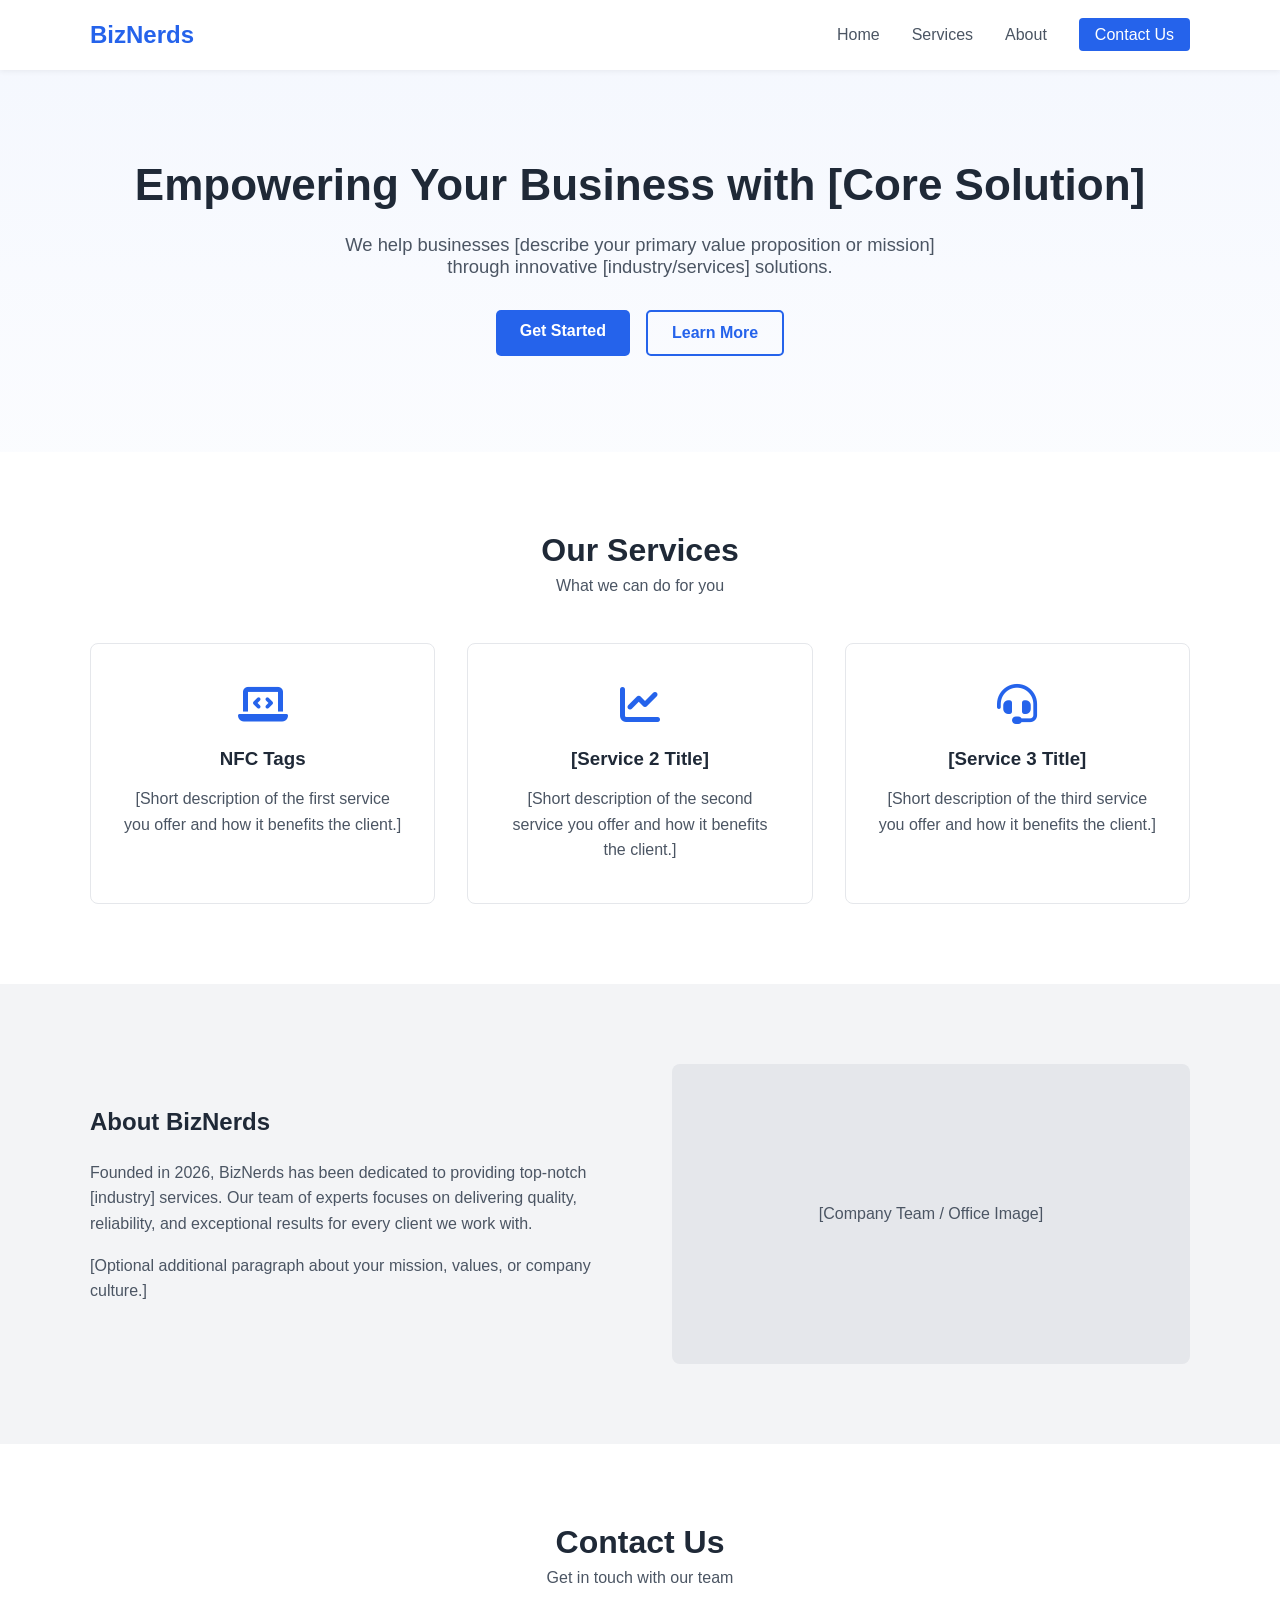
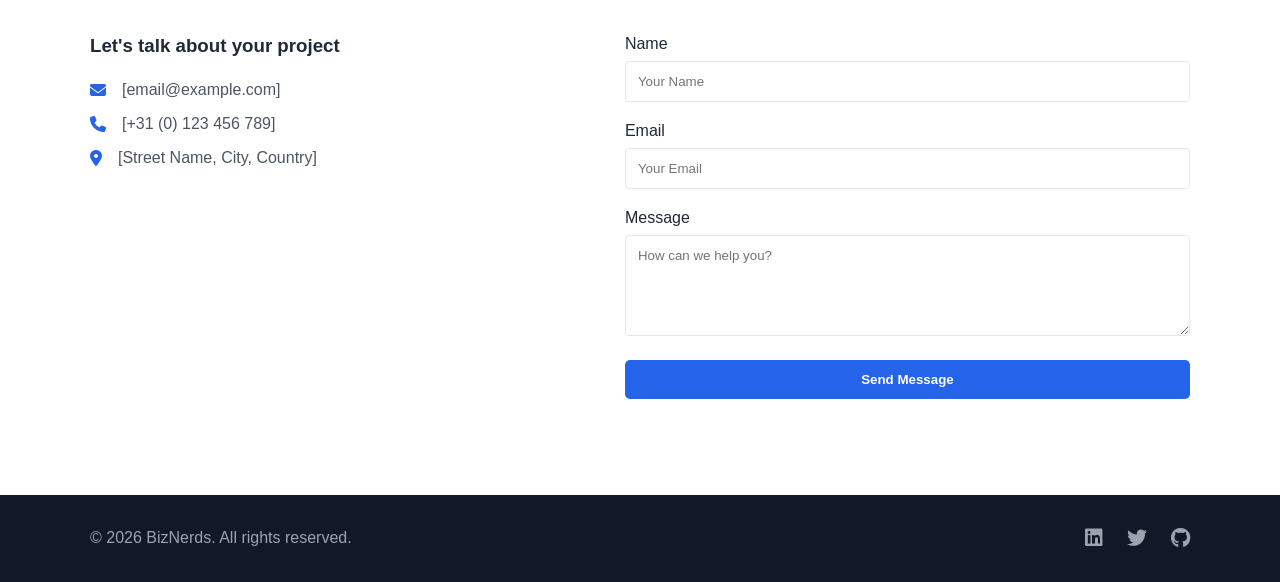
==== index.html @ fd5bc4a1 "Initial commit" ====
<!DOCTYPE html>
<html lang="en">

<head>
    <meta charset="UTF-8">
    <meta name="viewport" content="width=device-width, initial-scale=1.0">
    <title>BizNerds - [Tagline / Short Description]</title>
    <link rel="stylesheet" href="style.css">
    <!-- FontAwesome for icons -->
    <link rel="stylesheet" href="https://cdnjs.cloudflare.com/ajax/libs/font-awesome/6.4.0/css/all.min.css">
</head>

<body>

    <!-- Header & Navigation -->
    <header id="header">
        <div class="container navbar">
            <a href="#" class="logo">BizNerds</a>
            <nav>
                <ul class="nav-links" id="navLinks">
                    <li><a href="#hero">Home</a></li>
                    <li><a href="#services">Services</a></li>
                    <li><a href="#about">About</a></li>
                    <li><a href="#contact" class="btn-nav">Contact Us</a></li>
                </ul>
            </nav>
            <div class="menu-toggle" id="mobileMenu">
                <i class="fa-solid fa-bars"></i>
            </div>
        </div>
    </header>

    <!-- Hero Section -->
    <section id="hero" class="hero">
        <div class="container hero-content">
            <h1>Empowering Your Business with [Core Solution]</h1>
            <p>We help businesses [describe your primary value proposition or mission] through innovative
                [industry/services] solutions.</p>
            <div class="hero-btns">
                <a href="#contact" class="btn btn-primary">Get Started</a>
                <a href="#services" class="btn btn-secondary">Learn More</a>
            </div>
        </div>
    </section>

    <!-- Services Section -->
    <section id="services" class="section">
        <div class="container">
            <div class="section-title">
                <h2>Our Services</h2>
                <p>What we can do for you</p>
            </div>
            <div class="services-grid">
                <div class="service-card">
                    <i class="fa-solid fa-laptop-code"></i>
                    <h3>NFC Tags</h3>
                    <p>[Short description of the first service you offer and how it benefits the client.]</p>
                </div>
                <div class="service-card">
                    <i class="fa-solid fa-chart-line"></i>
                    <h3>[Service 2 Title]</h3>
                    <p>[Short description of the second service you offer and how it benefits the client.]</p>
                </div>
                <div class="service-card">
                    <i class="fa-solid fa-headset"></i>
                    <h3>[Service 3 Title]</h3>
                    <p>[Short description of the third service you offer and how it benefits the client.]</p>
                </div>
            </div>
        </div>
    </section>

    <!-- About Section -->
    <section id="about" class="section bg-light">
        <div class="container about-container">
            <div class="about-text">
                <h2>About BizNerds</h2>
                <p>Founded in 2026, BizNerds has been dedicated to providing top-notch [industry] services. Our
                    team of experts focuses on delivering quality, reliability, and exceptional results for every client
                    we work with.</p>
                <p>[Optional additional paragraph about your mission, values, or company culture.]</p>
            </div>
            <div class="about-image">
                <!-- Replace with your own image or placeholder graphic -->
                <div class="image-placeholder">[Company Team / Office Image]</div>
            </div>
        </div>
    </section>

    <!-- Contact Section -->
    <section id="contact" class="section">
        <div class="container">
            <div class="section-title">
                <h2>Contact Us</h2>
                <p>Get in touch with our team</p>
            </div>
            <div class="contact-wrapper">
                <div class="contact-info">
                    <h3>Let's talk about your project</h3>
                    <p><i class="fa-solid fa-envelope"></i> [email@example.com]</p>
                    <p><i class="fa-solid fa-phone"></i> [+31 (0) 123 456 789]</p>
                    <p><i class="fa-solid fa-location-dot"></i> [Street Name, City, Country]</p>
                </div>
                <form id="contactForm" class="contact-form">
                    <div class="form-group">
                        <label for="name">Name</label>
                        <input type="text" id="name" placeholder="Your Name" required>
                    </div>
                    <div class="form-group">
                        <label for="email">Email</label>
                        <input type="email" id="email" placeholder="Your Email" required>
                    </div>
                    <div class="form-group">
                        <label for="message">Message</label>
                        <textarea id="message" rows="5" placeholder="How can we help you?" required></textarea>
                    </div>
                    <button type="submit" class="btn btn-primary btn-block">Send Message</button>
                    <p id="formStatus" class="form-status"></p>
                </form>
            </div>
        </div>
    </section>

    <!-- Footer -->
    <footer>
        <div class="container footer-content">
            <p>&copy; 2026 BizNerds. All rights reserved.</p>
            <div class="social-links">
                <a href="#"><i class="fa-brands fa-linkedin"></i></a>
                <a href="#"><i class="fa-brands fa-twitter"></i></a>
                <a href="#"><i class="fa-brands fa-github"></i></a>
            </div>
        </div>
    </footer>

    <script src="script.js"></script>
</body>

</html>
---- style.css ----
/* CSS Reset & Variables */
* {
    margin: 0;
    padding: 0;
    box-sizing: border-box;
}

:root {
    --primary-color: #2563eb;
    --primary-dark: #1d4ed8;
    --text-color: #1f2937;
    --text-light: #4b5563;
    --bg-color: #ffffff;
    --bg-light: #f3f4f6;
    --border-color: #e5e7eb;
    --transition: all 0.3s ease;
}

html {
    scroll-behavior: smooth;
    font-family: 'Segoe UI', Tahoma, Geneva, Verdana, sans-serif;
    color: var(--text-color);
}

.container {
    width: 90%;
    max-width: 1100px;
    margin: 0 auto;
}

/* Buttons */
.btn {
    display: inline-block;
    padding: 0.75rem 1.5rem;
    border-radius: 5px;
    font-weight: 600;
    text-decoration: none;
    cursor: pointer;
    transition: var(--transition);
    border: none;
}

.btn-primary {
    background-color: var(--primary-color);
    color: #fff;
}

.btn-primary:hover {
    background-color: var(--primary-dark);
}

.btn-secondary {
    background-color: transparent;
    color: var(--primary-color);
    border: 2px solid var(--primary-color);
}

.btn-secondary:hover {
    background-color: var(--primary-color);
    color: #fff;
}

.btn-block {
    width: 100%;
}

/* Header & Navbar */
header {
    background-color: var(--bg-color);
    box-shadow: 0 2px 5px rgba(0,0,0,0.05);
    position: fixed;
    top: 0;
    left: 0;
    width: 100%;
    z-index: 1000;
}

.navbar {
    display: flex;
    justify-content: space-between;
    align-items: center;
    height: 70px;
}

.logo {
    font-size: 1.5rem;
    font-weight: bold;
    color: var(--primary-color);
    text-decoration: none;
}

.nav-links {
    display: flex;
    list-style: none;
    align-items: center;
    gap: 2rem;
}

.nav-links a {
    text-decoration: none;
    color: var(--text-light);
    font-weight: 500;
    transition: var(--transition);
}

.nav-links a:hover {
    color: var(--primary-color);
}

.btn-nav {
    background-color: var(--primary-color);
    color: white !important;
    padding: 0.5rem 1rem;
    border-radius: 4px;
}

.btn-nav:hover {
    background-color: var(--primary-dark) !important;
}

.menu-toggle {
    display: none;
    font-size: 1.5rem;
    cursor: pointer;
}

/* Hero Section */
.hero {
    padding: 10rem 0 6rem 0;
    background: linear-gradient(rgba(37, 99, 235, 0.05), rgba(37, 99, 235, 0.02));
    text-align: center;
}

.hero-content h1 {
    font-size: 2.75rem;
    margin-bottom: 1.5rem;
    color: var(--text-color);
}

.hero-content p {
    font-size: 1.15rem;
    color: var(--text-light);
    max-width: 650px;
    margin: 0 auto 2rem auto;
}

.hero-btns {
    display: flex;
    gap: 1rem;
    justify-content: center;
}

/* General Sections */
.section {
    padding: 5rem 0;
}

.section-title {
    text-align: center;
    margin-bottom: 3rem;
}

.section-title h2 {
    font-size: 2rem;
    margin-bottom: 0.5rem;
}

.section-title p {
    color: var(--text-light);
}

.bg-light {
    background-color: var(--bg-light);
}

/* Services Grid */
.services-grid {
    display: grid;
    grid-template-columns: repeat(auto-fit, minmax(300px, 1fr));
    gap: 2rem;
}

.service-card {
    background: var(--bg-color);
    padding: 2.5rem 2rem;
    border-radius: 8px;
    border: 1px solid var(--border-color);
    text-align: center;
    transition: var(--transition);
}

.service-card:hover {
    transform: translateY(-5px);
    box-shadow: 0 10px 20px rgba(0,0,0,0.05);
}

.service-card i {
    font-size: 2.5rem;
    color: var(--primary-color);
    margin-bottom: 1.5rem;
}

.service-card h3 {
    margin-bottom: 1rem;
}

.service-card p {
    color: var(--text-light);
    line-height: 1.6;
}

/* About Section */
.about-container {
    display: grid;
    grid-template-columns: 1fr 1fr;
    gap: 4rem;
    align-items: center;
}

.about-text h2 {
    margin-bottom: 1.5rem;
}

.about-text p {
    color: var(--text-light);
    line-height: 1.6;
    margin-bottom: 1rem;
}

.image-placeholder {
    width: 100%;
    height: 300px;
    background-color: var(--border-color);
    border-radius: 8px;
    display: flex;
    align-items: center;
    justify-content: center;
    color: var(--text-light);
    font-weight: 500;
}

/* Contact Section */
.contact-wrapper {
    display: grid;
    grid-template-columns: 1fr 1.2fr;
    gap: 4rem;
}

.contact-info h3 {
    margin-bottom: 1.5rem;
}

.contact-info p {
    margin-bottom: 1rem;
    color: var(--text-light);
    display: flex;
    align-items: center;
    gap: 1rem;
}

.contact-info i {
    color: var(--primary-color);
}

.contact-form .form-group {
    margin-bottom: 1.25rem;
}

.contact-form label {
    display: block;
    margin-bottom: 0.5rem;
    font-weight: 500;
}

.contact-form input,
.contact-form textarea {
    width: 100%;
    padding: 0.75rem;
    border: 1px solid var(--border-color);
    border-radius: 4px;
    font-family: inherit;
    outline: none;
    transition: var(--transition);
}

.contact-form input:focus,
.contact-form textarea:focus {
    border-color: var(--primary-color);
}

.form-status {
    margin-top: 1rem;
    font-weight: 500;
}

/* Footer */
footer {
    background-color: #111827;
    color: #9ca3af;
    padding: 2rem 0;
}

.footer-content {
    display: flex;
    justify-content: space-between;
    align-items: center;
}

.social-links {
    display: flex;
    gap: 1.5rem;
}

.social-links a {
    color: #9ca3af;
    font-size: 1.25rem;
    transition: var(--transition);
}

.social-links a:hover {
    color: #ffffff;
}

/* Responsive Styles */
@media (max-width: 768px) {
    .nav-links {
        display: none;
        flex-direction: column;
        position: absolute;
        top: 70px;
        left: 0;
        width: 100%;
        background-color: var(--bg-color);
        padding: 1.5rem 0;
        box-shadow: 0 5px 10px rgba(0,0,0,0.05);
        gap: 1rem;
    }

    .nav-links.active {
        display: flex;
    }

    .menu-toggle {
        display: block;
    }

    .hero-content h1 {
        font-size: 2rem;
    }

    .about-container,
    .contact-wrapper {
        grid-template-columns: 1fr;
        gap: 2rem;
    }

    .footer-content {
        flex-direction: column;
        gap: 1rem;
        text-align: center;
    }
}
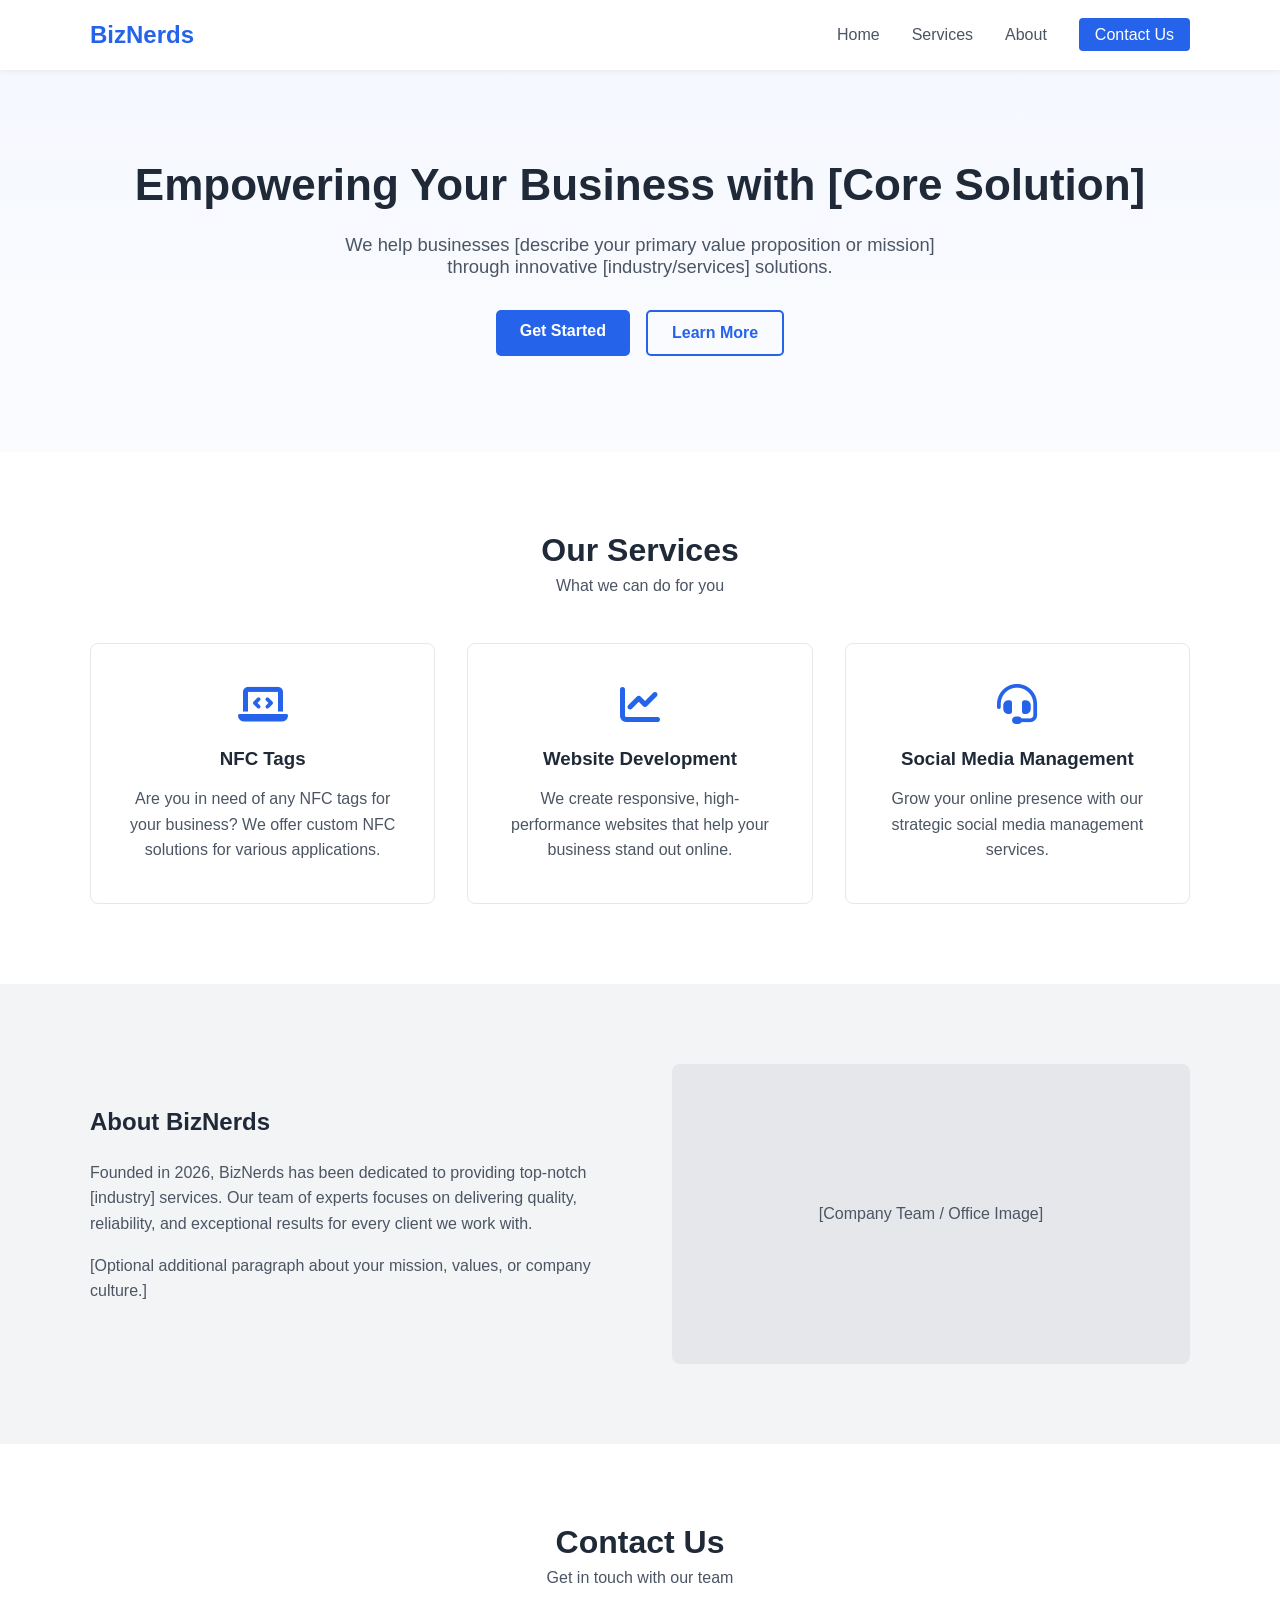
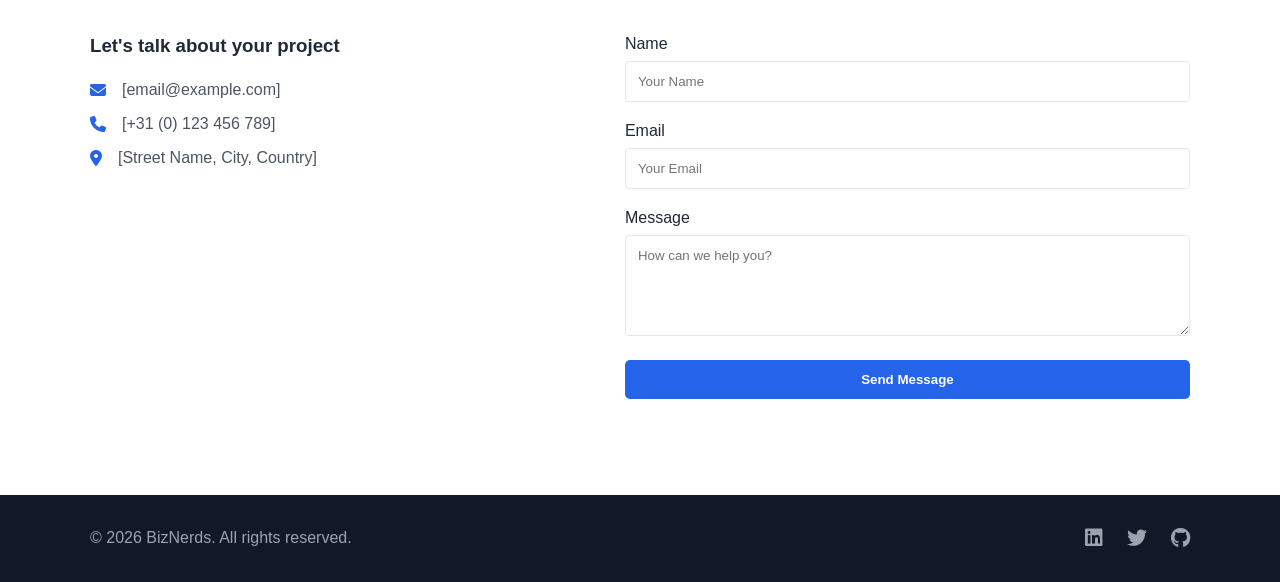
==== commit 2146d971: "Change Services section and add gitignore" ====
--- a/index.html
+++ b/index.html
@@ -54,17 +54,17 @@
                 <div class="service-card">
                     <i class="fa-solid fa-laptop-code"></i>
                     <h3>NFC Tags</h3>
-                    <p>[Short description of the first service you offer and how it benefits the client.]</p>
+                    <p>Are you in need of any NFC tags for your business? We offer custom NFC solutions for various applications.</p>
                 </div>
                 <div class="service-card">
                     <i class="fa-solid fa-chart-line"></i>
-                    <h3>[Service 2 Title]</h3>
-                    <p>[Short description of the second service you offer and how it benefits the client.]</p>
+                    <h3>Website Development</h3>
+                    <p>We create responsive, high-performance websites that help your business stand out online.</p>
                 </div>
                 <div class="service-card">
                     <i class="fa-solid fa-headset"></i>
-                    <h3>[Service 3 Title]</h3>
-                    <p>[Short description of the third service you offer and how it benefits the client.]</p>
+                    <h3>Social Media Management</h3>
+                    <p>Grow your online presence with our strategic social media management services.</p>
                 </div>
             </div>
         </div>
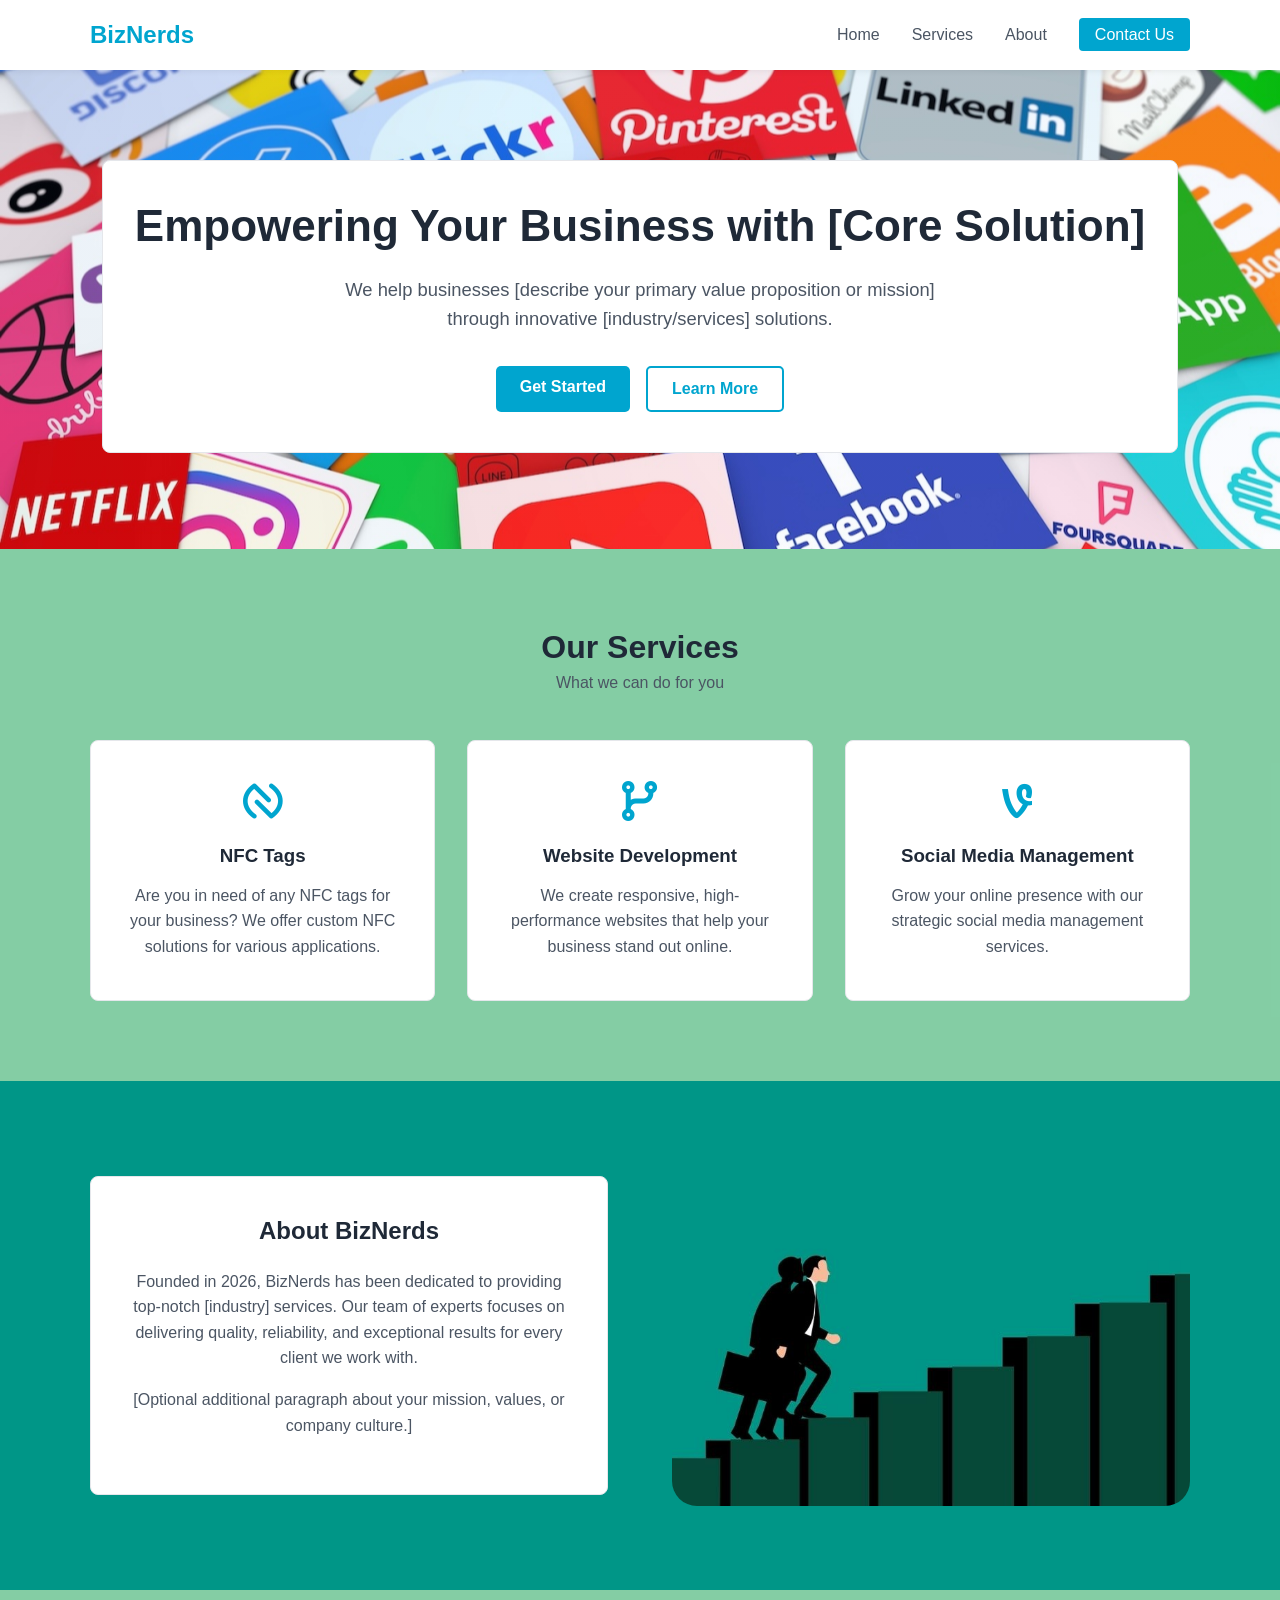
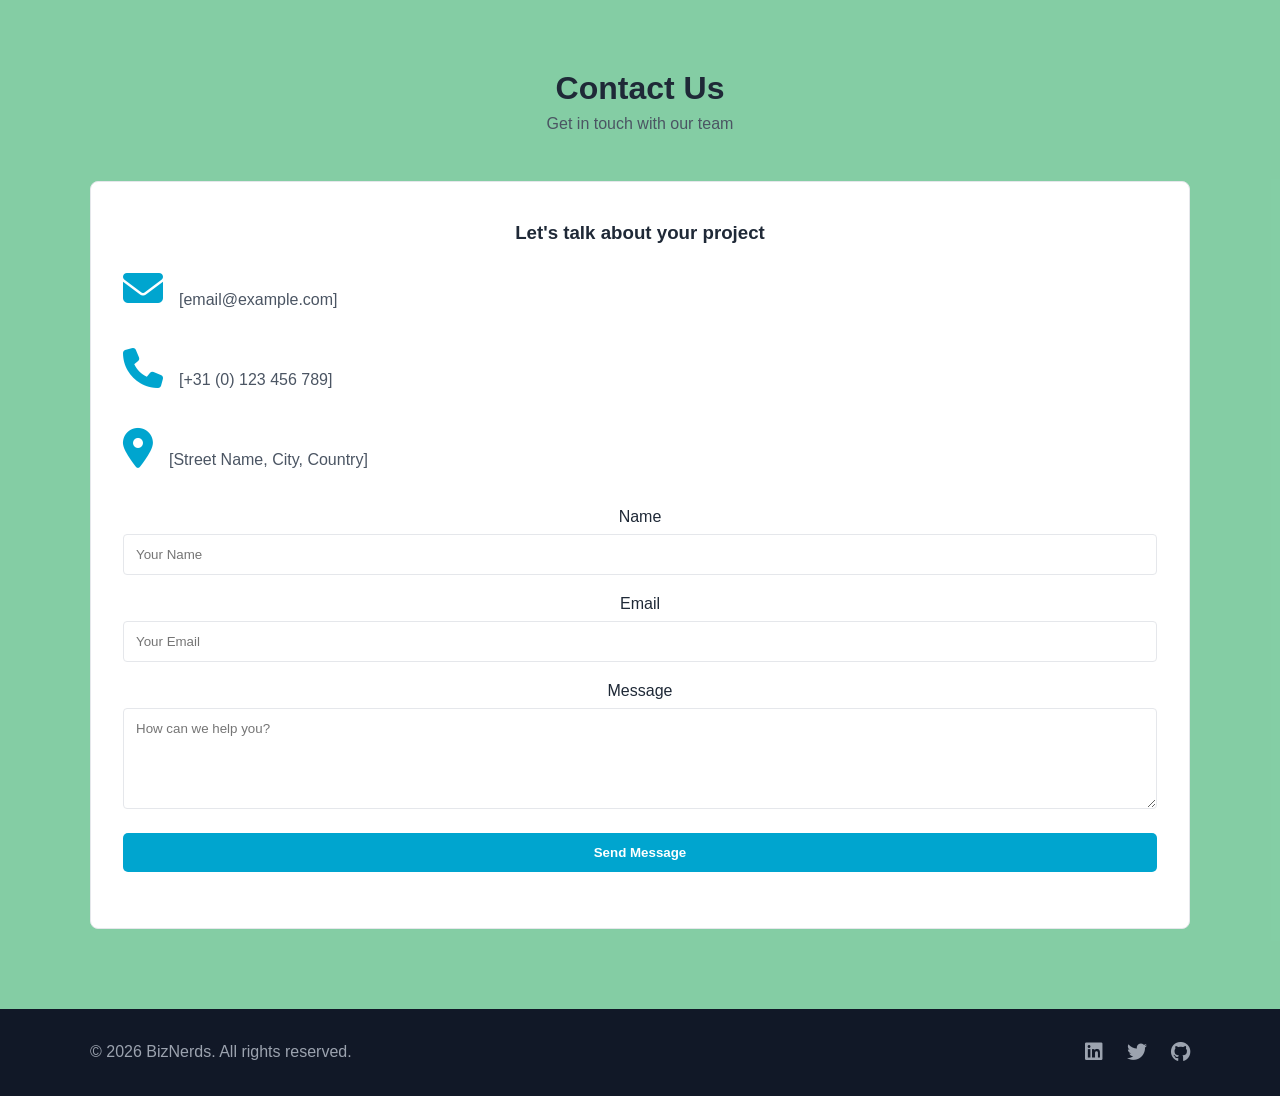
==== commit 871c5b8d: "Add images, cards and change colors" ====
--- a/index.html
+++ b/index.html
@@ -32,7 +32,7 @@
 
     <!-- Hero Section -->
     <section id="hero" class="hero">
-        <div class="container hero-content">
+        <div class="service-card hero-content">
             <h1>Empowering Your Business with [Core Solution]</h1>
             <p>We help businesses [describe your primary value proposition or mission] through innovative
                 [industry/services] solutions.</p>
@@ -51,18 +51,18 @@
                 <p>What we can do for you</p>
             </div>
             <div class="services-grid">
-                <div class="service-card">
-                    <i class="fa-solid fa-laptop-code"></i>
+                <a href="products.html" class="service-card service-card-link">
+                    <i class="fa-brands fa-nfc-symbol"></i>
                     <h3>NFC Tags</h3>
                     <p>Are you in need of any NFC tags for your business? We offer custom NFC solutions for various applications.</p>
-                </div>
+                </a>
                 <div class="service-card">
-                    <i class="fa-solid fa-chart-line"></i>
+                  <i class="fa-solid fa-code-branch"></i>
                     <h3>Website Development</h3>
                     <p>We create responsive, high-performance websites that help your business stand out online.</p>
                 </div>
                 <div class="service-card">
-                    <i class="fa-solid fa-headset"></i>
+                    <i class="fa-brands fa-vine"></i>
                     <h3>Social Media Management</h3>
                     <p>Grow your online presence with our strategic social media management services.</p>
                 </div>
@@ -73,7 +73,7 @@
     <!-- About Section -->
     <section id="about" class="section bg-light">
         <div class="container about-container">
-            <div class="about-text">
+            <div class="service-card about-text">
                 <h2>About BizNerds</h2>
                 <p>Founded in 2026, BizNerds has been dedicated to providing top-notch [industry] services. Our
                     team of experts focuses on delivering quality, reliability, and exceptional results for every client
@@ -81,8 +81,7 @@
                 <p>[Optional additional paragraph about your mission, values, or company culture.]</p>
             </div>
             <div class="about-image">
-                <!-- Replace with your own image or placeholder graphic -->
-                <div class="image-placeholder">[Company Team / Office Image]</div>
+                <img src="img/Growth.jpg" alt="BizNerds Team" class="team-image">
             </div>
         </div>
     </section>
@@ -94,7 +93,7 @@
                 <h2>Contact Us</h2>
                 <p>Get in touch with our team</p>
             </div>
-            <div class="contact-wrapper">
+            <div class="service-card contact-container">
                 <div class="contact-info">
                     <h3>Let's talk about your project</h3>
                     <p><i class="fa-solid fa-envelope"></i> [email@example.com]</p>
--- a/style.css
+++ b/style.css
@@ -6,8 +6,8 @@
 }
 
 :root {
-    --primary-color: #2563eb;
-    --primary-dark: #1d4ed8;
+    --primary-color: #00a5cf;
+    --primary-dark: #004e64;
     --text-color: #1f2937;
     --text-light: #4b5563;
     --bg-color: #ffffff;
@@ -67,7 +67,7 @@
 /* Header & Navbar */
 header {
     background-color: var(--bg-color);
-    box-shadow: 0 2px 5px rgba(0,0,0,0.05);
+    box-shadow: 0 2px 5px rgba(0, 0, 0, 0.05);
     position: fixed;
     top: 0;
     left: 0;
@@ -126,9 +126,20 @@
 
 /* Hero Section */
 .hero {
+    background-color: #009687;
     padding: 10rem 0 6rem 0;
-    background: linear-gradient(rgba(37, 99, 235, 0.05), rgba(37, 99, 235, 0.02));
+    background-image: linear-gradient(rgba(37, 99, 235, 0.05), rgba(37, 99, 235, 0.02)), url("img/hero-bg.jpg");
+    background-position: center;
+    background-size: cover;
+    background-repeat: no-repeat;
     text-align: center;
+}
+
+.hero-content {
+    width: fit-content;
+    max-width: calc(100% - 2rem);
+    margin: 0 auto;
+    background-color: #009687;
 }
 
 .hero-content h1 {
@@ -153,6 +164,7 @@
 /* General Sections */
 .section {
     padding: 5rem 0;
+    background-color: #80cca2f7;
 }
 
 .section-title {
@@ -170,7 +182,7 @@
 }
 
 .bg-light {
-    background-color: var(--bg-light);
+    background-color: #009687;
 }
 
 /* Services Grid */
@@ -189,9 +201,20 @@
     transition: var(--transition);
 }
 
+.service-card-link {
+    display: block;
+    color: inherit;
+    text-decoration: none;
+}
+
 .service-card:hover {
     transform: translateY(-5px);
-    box-shadow: 0 10px 20px rgba(0,0,0,0.05);
+    box-shadow: 0 10px 20px rgba(0, 0, 0, 0.05);
+}
+
+.service-card-link:focus-visible {
+    outline: 3px solid var(--primary-color);
+    outline-offset: 3px;
 }
 
 .service-card i {
@@ -227,6 +250,12 @@
     margin-bottom: 1rem;
 }
 
+.about-image img {
+    border-radius: 25px;
+    width: 100%;
+    height: 100%;
+}
+
 .image-placeholder {
     width: 100%;
     height: 300px;
@@ -239,8 +268,58 @@
     font-weight: 500;
 }
 
+/* Product Listing */
+.products-section {
+    padding-top: 3rem;
+}
+
+.products-grid {
+    display: grid;
+    grid-template-columns: repeat(auto-fit, minmax(240px, 1fr));
+    gap: 2rem;
+}
+
+.product-card {
+    overflow: hidden;
+    background: var(--bg-color);
+    border: 1px solid var(--border-color);
+    border-radius: 8px;
+}
+
+.product-image-placeholder {
+    min-height: 220px;
+    padding: 1rem;
+    background: var(--bg-light);
+    color: var(--text-light);
+    display: flex;
+    align-items: center;
+    justify-content: center;
+    text-align: center;
+}
+
+.product-details {
+    padding: 1.5rem;
+}
+
+.product-details h3 {
+    margin-bottom: 0.75rem;
+}
+
+.product-details p {
+    min-height: 3.2em;
+    margin-bottom: 1rem;
+    color: var(--text-light);
+    line-height: 1.6;
+}
+
+.product-price {
+    margin-bottom: 1.25rem;
+    color: var(--text-color);
+    font-weight: 600;
+}
+
 /* Contact Section */
-.contact-wrapper {
+.service-card contact-container {
     display: grid;
     grid-template-columns: 1fr 1.2fr;
     gap: 4rem;
@@ -330,9 +409,9 @@
         top: 70px;
         left: 0;
         width: 100%;
-        background-color: var(--bg-color);
+        background-color: #009687;
         padding: 1.5rem 0;
-        box-shadow: 0 5px 10px rgba(0,0,0,0.05);
+        box-shadow: 0 5px 10px rgba(0, 0, 0, 0.05);
         gap: 1rem;
     }
 
@@ -344,12 +423,12 @@
         display: block;
     }
 
-    .hero-content h1 {
+    .service-card hero-content h1 {
         font-size: 2rem;
     }
 
     .about-container,
-    .contact-wrapper {
+    .contact-container {
         grid-template-columns: 1fr;
         gap: 2rem;
     }
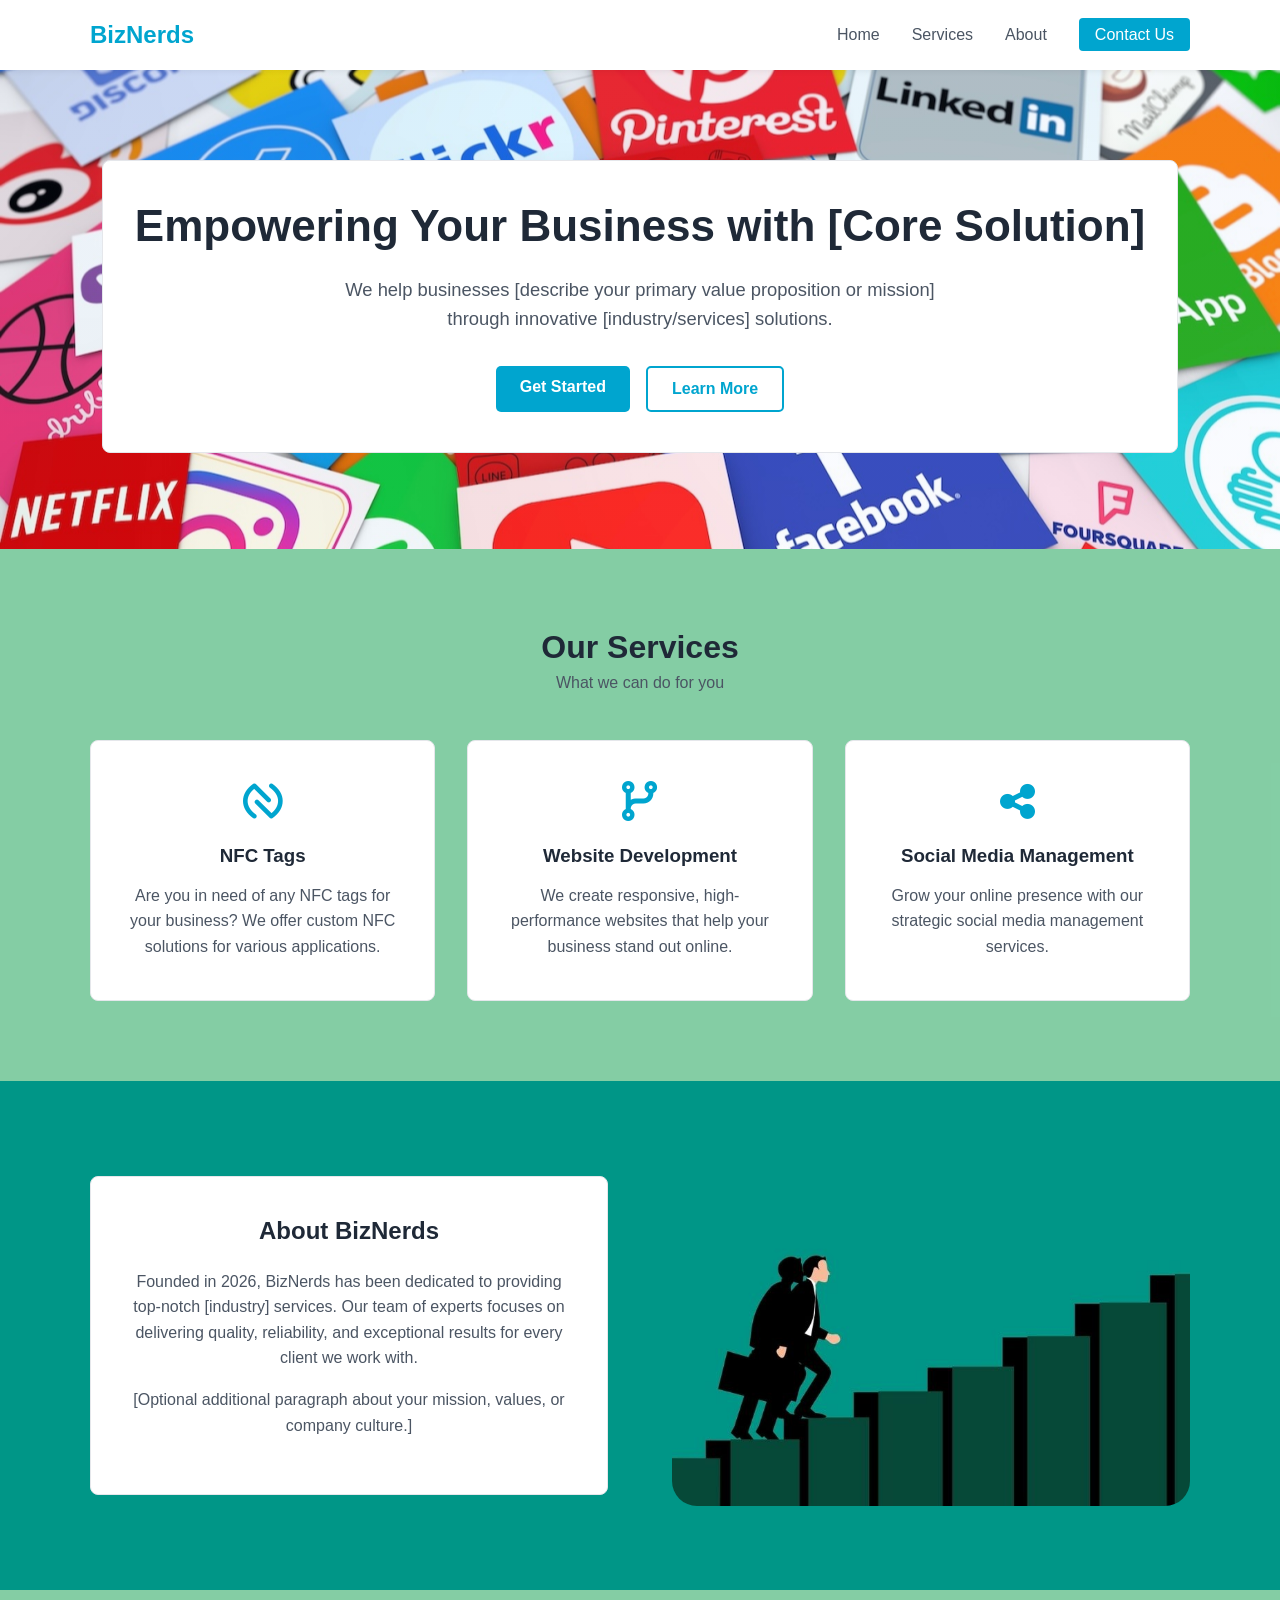
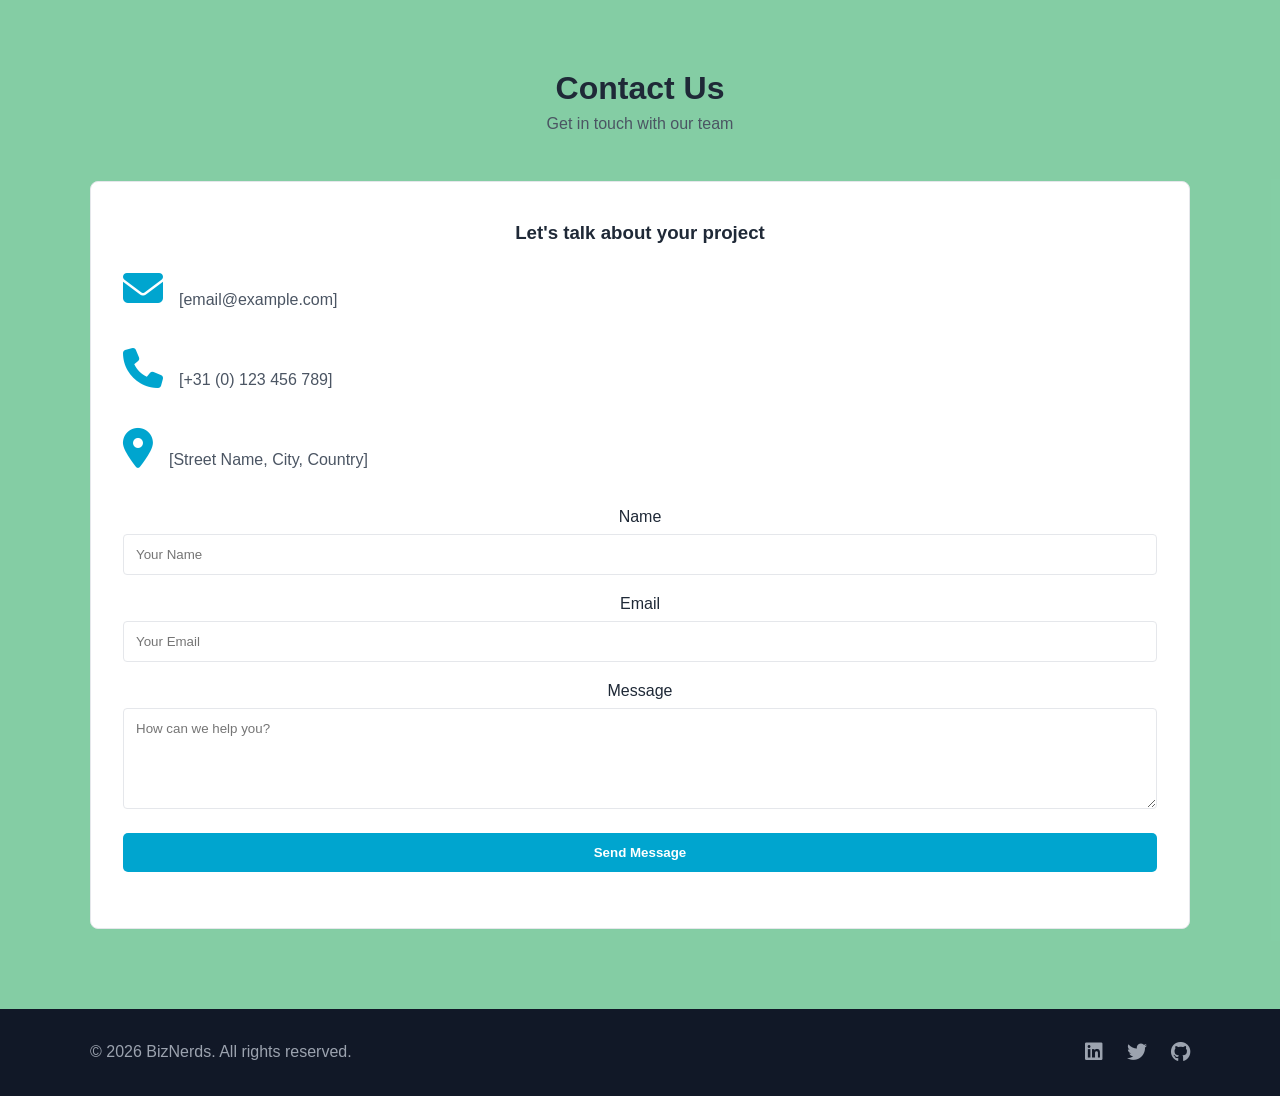
==== commit fec45f0a: "Change social media logo" ====
--- a/index.html
+++ b/index.html
@@ -62,7 +62,7 @@
                     <p>We create responsive, high-performance websites that help your business stand out online.</p>
                 </div>
                 <div class="service-card">
-                    <i class="fa-brands fa-vine"></i>
+                    <i class="fa-solid fa-share-nodes"></i>
                     <h3>Social Media Management</h3>
                     <p>Grow your online presence with our strategic social media management services.</p>
                 </div>
--- a/style.css
+++ b/style.css
@@ -6,13 +6,32 @@
 }
 
 :root {
+    /* Brand */
     --primary-color: #00a5cf;
     --primary-dark: #004e64;
+
+    /* Text */
     --text-color: #1f2937;
     --text-light: #4b5563;
+
+    /* Surfaces and borders */
     --bg-color: #ffffff;
     --bg-light: #f3f4f6;
     --border-color: #e5e7eb;
+
+    /* Section and footer colors */
+    --accent-bg-color: #009687;
+    --section-bg-color: #80cca2f7;
+    --footer-bg-color: #111827;
+    --footer-text-color: #9ca3af;
+    --white-color: var(--bg-color);
+
+    /* Overlays and shadows */
+    --hero-overlay-start: rgba(37, 99, 235, 0.05);
+    --hero-overlay-end: rgba(37, 99, 235, 0.02);
+    --shadow-color: rgba(0, 0, 0, 0.05);
+
+    /* Shared effects */
     --transition: all 0.3s ease;
 }
 
@@ -42,7 +61,7 @@
 
 .btn-primary {
     background-color: var(--primary-color);
-    color: #fff;
+    color: var(--white-color);
 }
 
 .btn-primary:hover {
@@ -57,7 +76,7 @@
 
 .btn-secondary:hover {
     background-color: var(--primary-color);
-    color: #fff;
+    color: var(--white-color);
 }
 
 .btn-block {
@@ -67,7 +86,7 @@
 /* Header & Navbar */
 header {
     background-color: var(--bg-color);
-    box-shadow: 0 2px 5px rgba(0, 0, 0, 0.05);
+    box-shadow: 0 2px 5px var(--shadow-color);
     position: fixed;
     top: 0;
     left: 0;
@@ -109,7 +128,7 @@
 
 .btn-nav {
     background-color: var(--primary-color);
-    color: white !important;
+    color: var(--white-color) !important;
     padding: 0.5rem 1rem;
     border-radius: 4px;
 }
@@ -126,9 +145,9 @@
 
 /* Hero Section */
 .hero {
-    background-color: #009687;
+    background-color: var(--accent-bg-color);
     padding: 10rem 0 6rem 0;
-    background-image: linear-gradient(rgba(37, 99, 235, 0.05), rgba(37, 99, 235, 0.02)), url("img/hero-bg.jpg");
+    background-image: linear-gradient(var(--hero-overlay-start), var(--hero-overlay-end)), url("img/hero-bg.jpg");
     background-position: center;
     background-size: cover;
     background-repeat: no-repeat;
@@ -139,7 +158,7 @@
     width: fit-content;
     max-width: calc(100% - 2rem);
     margin: 0 auto;
-    background-color: #009687;
+    background-color: var(--accent-bg-color);
 }
 
 .hero-content h1 {
@@ -164,7 +183,7 @@
 /* General Sections */
 .section {
     padding: 5rem 0;
-    background-color: #80cca2f7;
+    background-color: var(--section-bg-color);
 }
 
 .section-title {
@@ -182,7 +201,7 @@
 }
 
 .bg-light {
-    background-color: #009687;
+    background-color: var(--accent-bg-color);
 }
 
 /* Services Grid */
@@ -209,7 +228,7 @@
 
 .service-card:hover {
     transform: translateY(-5px);
-    box-shadow: 0 10px 20px rgba(0, 0, 0, 0.05);
+    box-shadow: 0 10px 20px var(--shadow-color);
 }
 
 .service-card-link:focus-visible {
@@ -374,8 +393,8 @@
 
 /* Footer */
 footer {
-    background-color: #111827;
-    color: #9ca3af;
+    background-color: var(--footer-bg-color);
+    color: var(--footer-text-color);
     padding: 2rem 0;
 }
 
@@ -391,13 +410,13 @@
 }
 
 .social-links a {
-    color: #9ca3af;
+    color: var(--footer-text-color);
     font-size: 1.25rem;
     transition: var(--transition);
 }
 
 .social-links a:hover {
-    color: #ffffff;
+    color: var(--white-color);
 }
 
 /* Responsive Styles */
@@ -409,9 +428,9 @@
         top: 70px;
         left: 0;
         width: 100%;
-        background-color: #009687;
+        background-color: var(--accent-bg-color);
         padding: 1.5rem 0;
-        box-shadow: 0 5px 10px rgba(0, 0, 0, 0.05);
+        box-shadow: 0 5px 10px var(--shadow-color);
         gap: 1rem;
     }
 
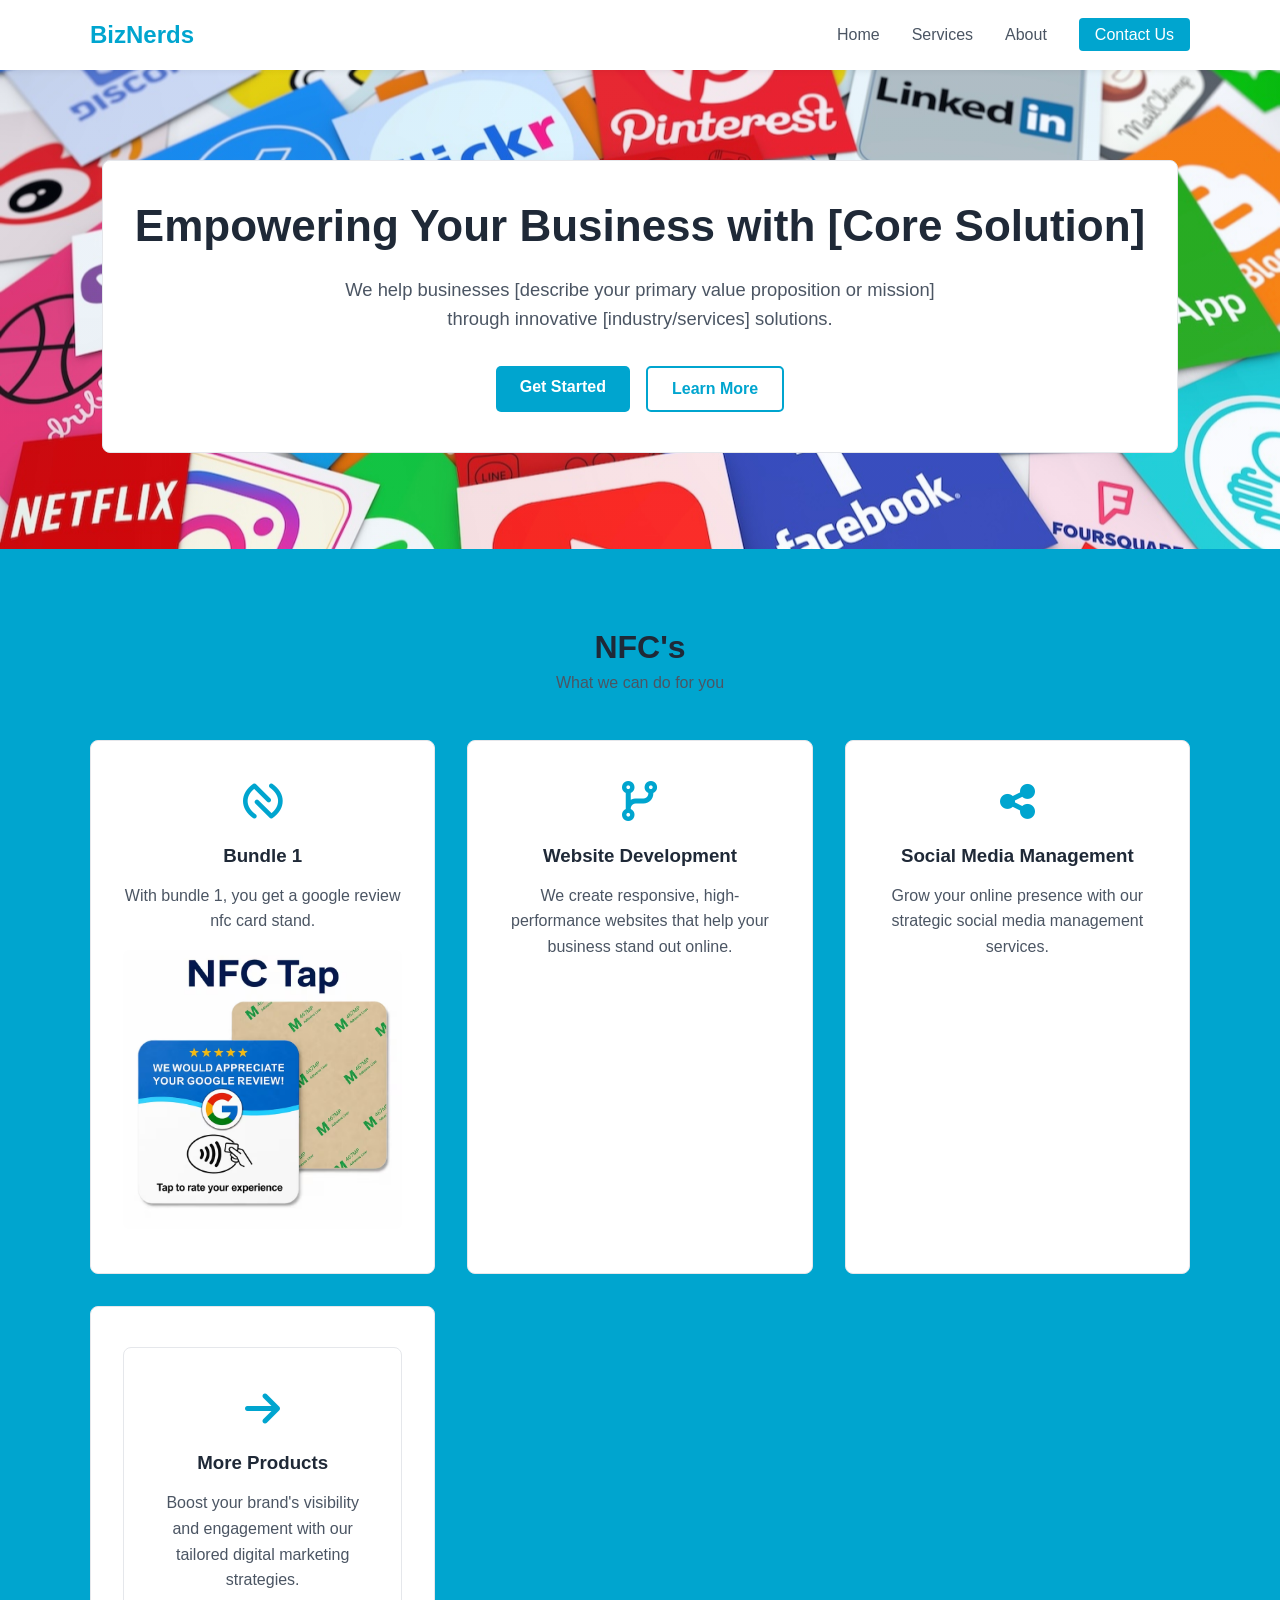
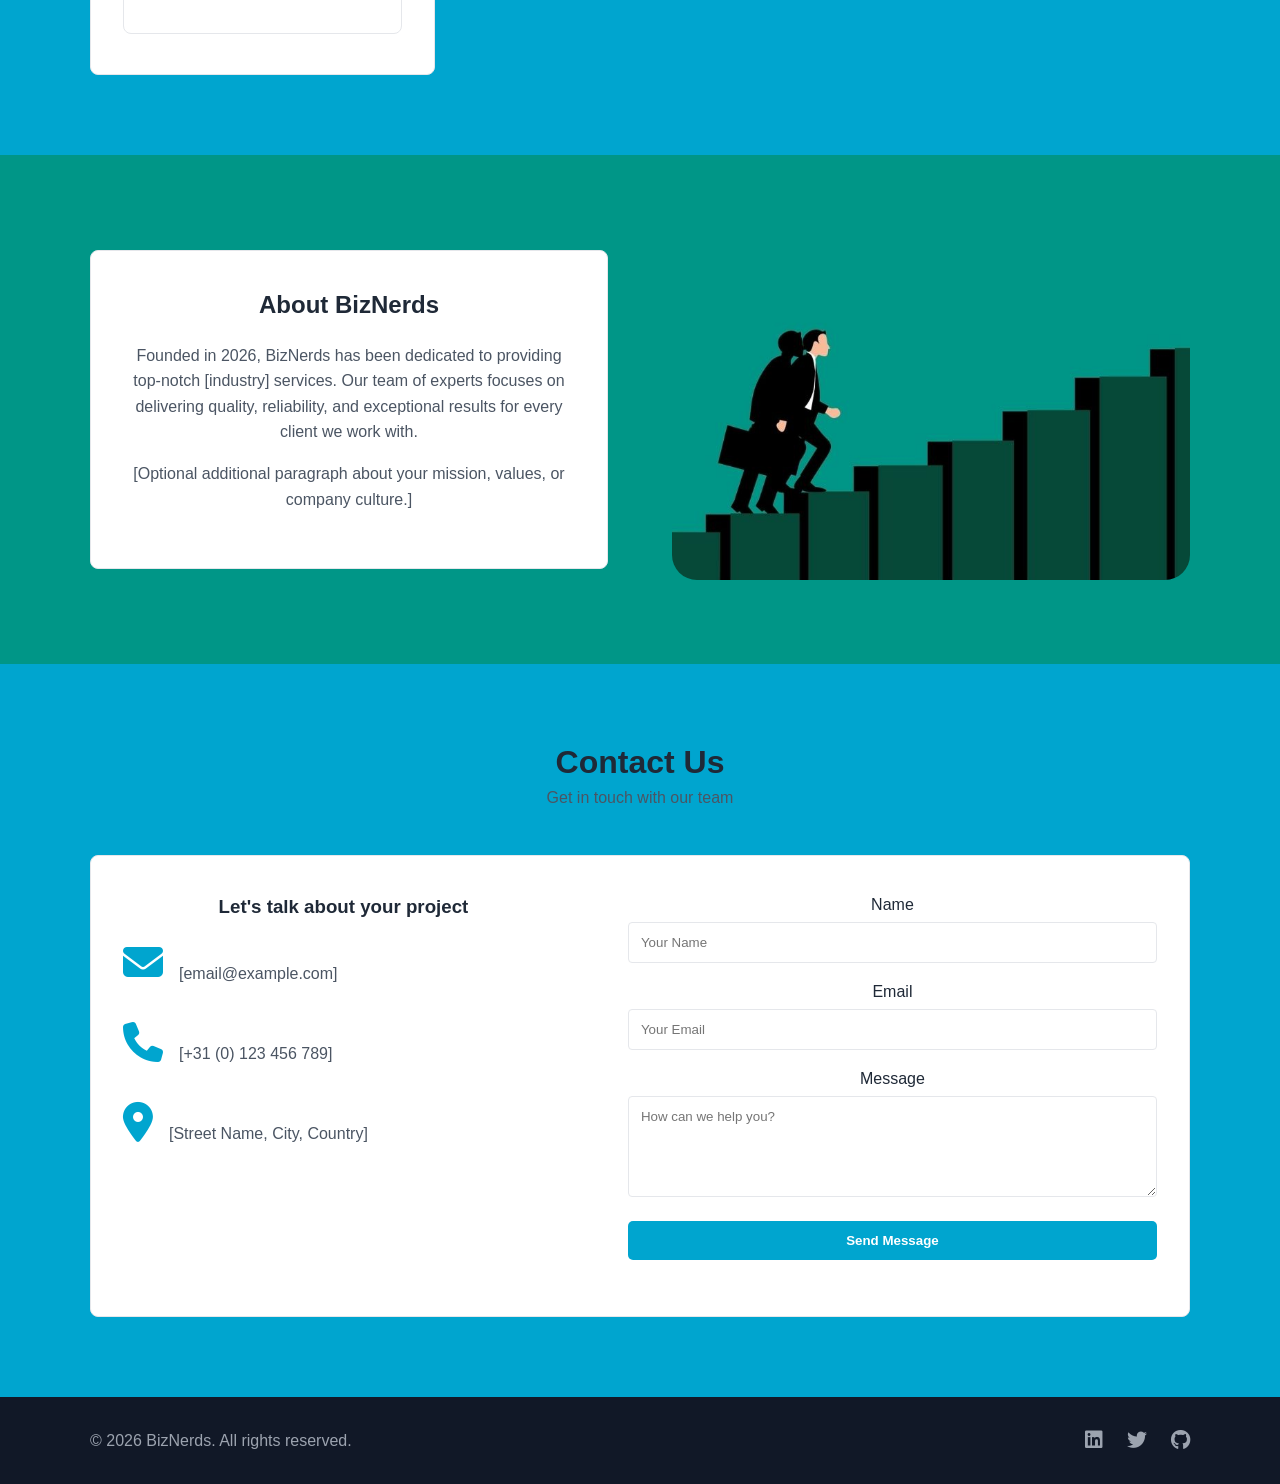
==== commit 4bae231e: "Add bundle 1 with img and a more products card" ====
--- a/index.html
+++ b/index.html
@@ -47,17 +47,18 @@
     <section id="services" class="section">
         <div class="container">
             <div class="section-title">
-                <h2>Our Services</h2>
+                <h2>NFC's</h2>
                 <p>What we can do for you</p>
             </div>
             <div class="services-grid">
-                <a href="products.html" class="service-card service-card-link">
+                <div class="service-card">
                     <i class="fa-brands fa-nfc-symbol"></i>
-                    <h3>NFC Tags</h3>
-                    <p>Are you in need of any NFC tags for your business? We offer custom NFC solutions for various applications.</p>
-                </a>
+                    <h3>Bundle 1</h3>
+                    <p>With bundle 1, you get a google review nfc card stand.</p>
+                    <img src="img/nfc-bundle1.jpg" alt="NFC Tags" class="service-image">
+                </div>
                 <div class="service-card">
-                  <i class="fa-solid fa-code-branch"></i>
+                    <i class="fa-solid fa-code-branch"></i>
                     <h3>Website Development</h3>
                     <p>We create responsive, high-performance websites that help your business stand out online.</p>
                 </div>
@@ -66,8 +67,16 @@
                     <h3>Social Media Management</h3>
                     <p>Grow your online presence with our strategic social media management services.</p>
                 </div>
+                <a href="products.html" class="service-card service-card-link">
+                    <div class="service-card">
+                        <i class="fa-solid fa-arrow-right"></i>
+                        <h3>More Products</h3>
+                        <p>Boost your brand's visibility and engagement with our tailored digital marketing strategies.
+                        </p>
+                    </div>
+                </a>
+
             </div>
-        </div>
     </section>
 
     <!-- About Section -->
--- a/style.css
+++ b/style.css
@@ -21,7 +21,7 @@
 
     /* Section and footer colors */
     --accent-bg-color: #009687;
-    --section-bg-color: #80cca2f7;
+    --section-bg-color: #00a5cf;
     --footer-bg-color: #111827;
     --footer-text-color: #9ca3af;
     --white-color: var(--bg-color);
@@ -158,7 +158,6 @@
     width: fit-content;
     max-width: calc(100% - 2rem);
     margin: 0 auto;
-    background-color: var(--accent-bg-color);
 }
 
 .hero-content h1 {
@@ -251,6 +250,13 @@
     line-height: 1.6;
 }
 
+.service-image {
+    width: 100%;
+    height: auto;
+    border-radius: 8px;
+    margin-top: 1rem;
+}
+
 /* About Section */
 .about-container {
     display: grid;
@@ -275,18 +281,6 @@
     height: 100%;
 }
 
-.image-placeholder {
-    width: 100%;
-    height: 300px;
-    background-color: var(--border-color);
-    border-radius: 8px;
-    display: flex;
-    align-items: center;
-    justify-content: center;
-    color: var(--text-light);
-    font-weight: 500;
-}
-
 /* Product Listing */
 .products-section {
     padding-top: 3rem;
@@ -338,7 +332,7 @@
 }
 
 /* Contact Section */
-.service-card contact-container {
+.contact-container {
     display: grid;
     grid-template-columns: 1fr 1.2fr;
     gap: 4rem;
@@ -442,7 +436,7 @@
         display: block;
     }
 
-    .service-card hero-content h1 {
+    .hero-content h1 {
         font-size: 2rem;
     }
 
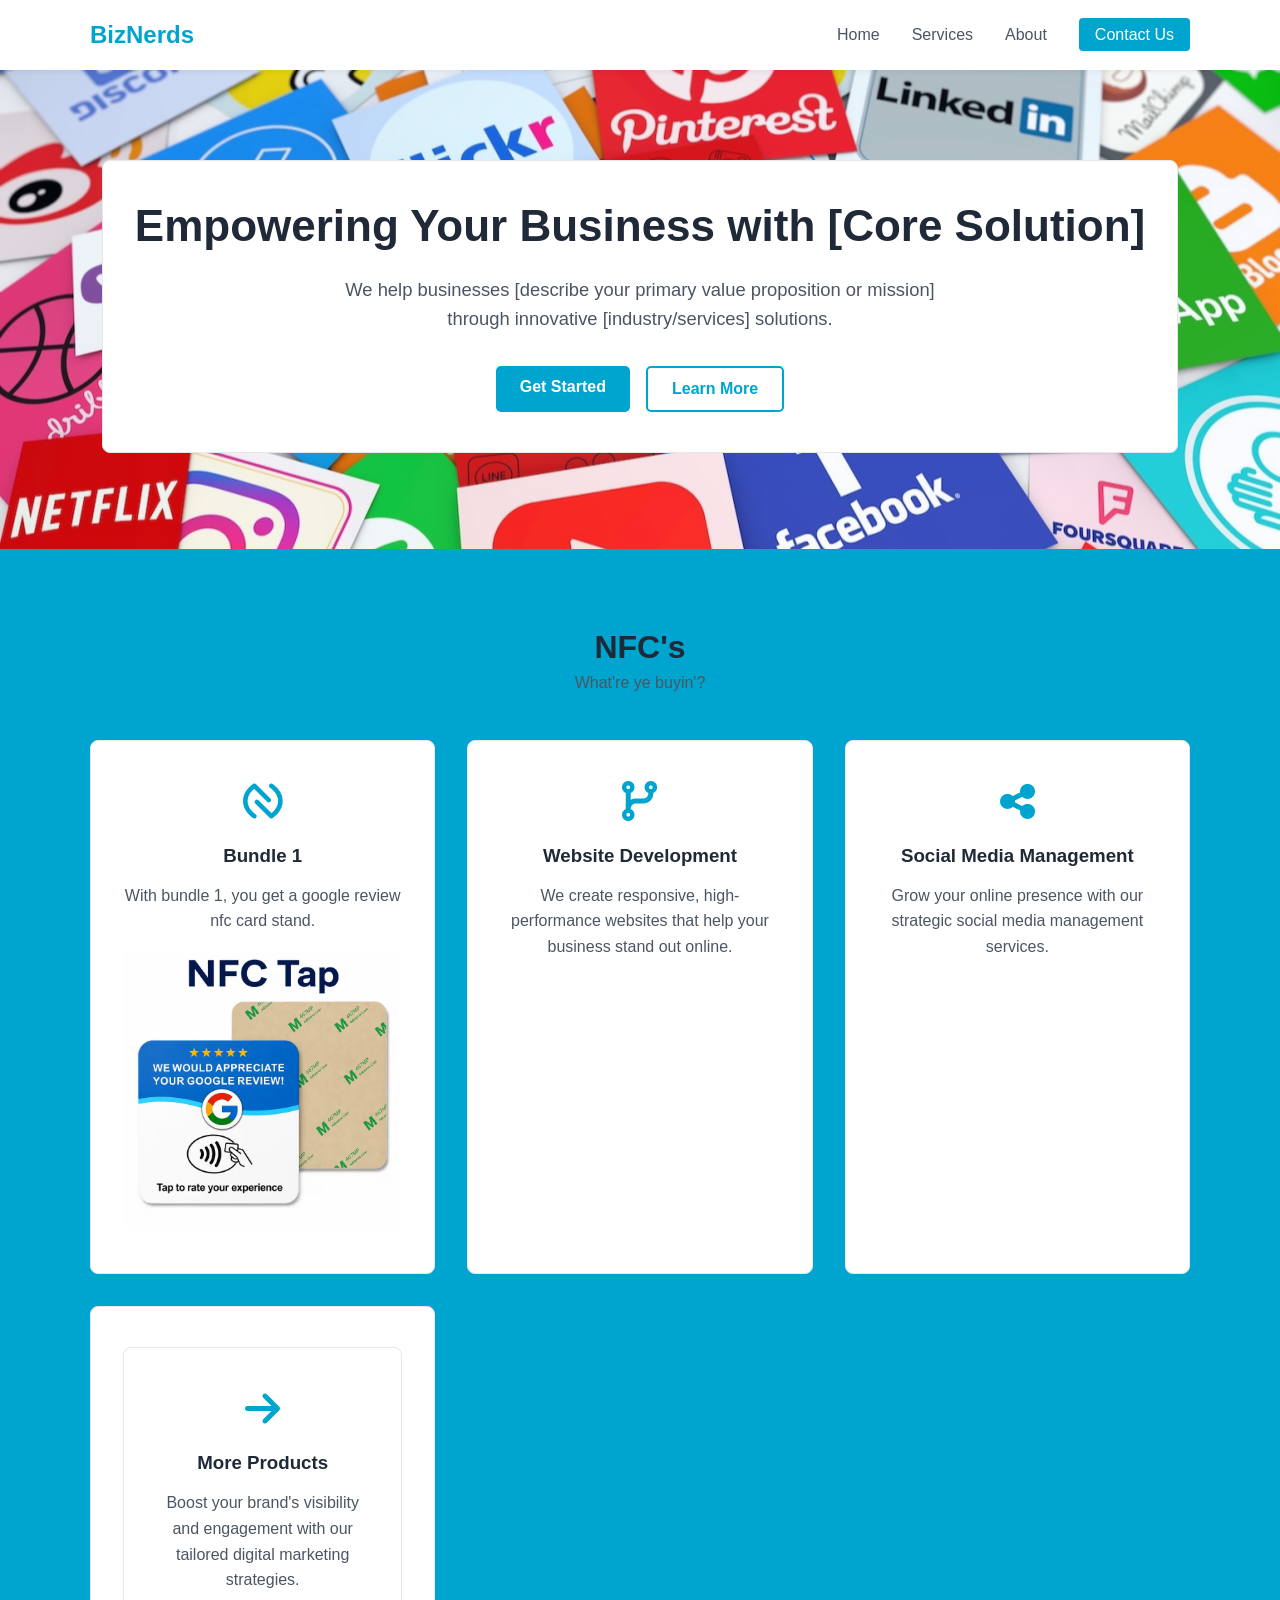
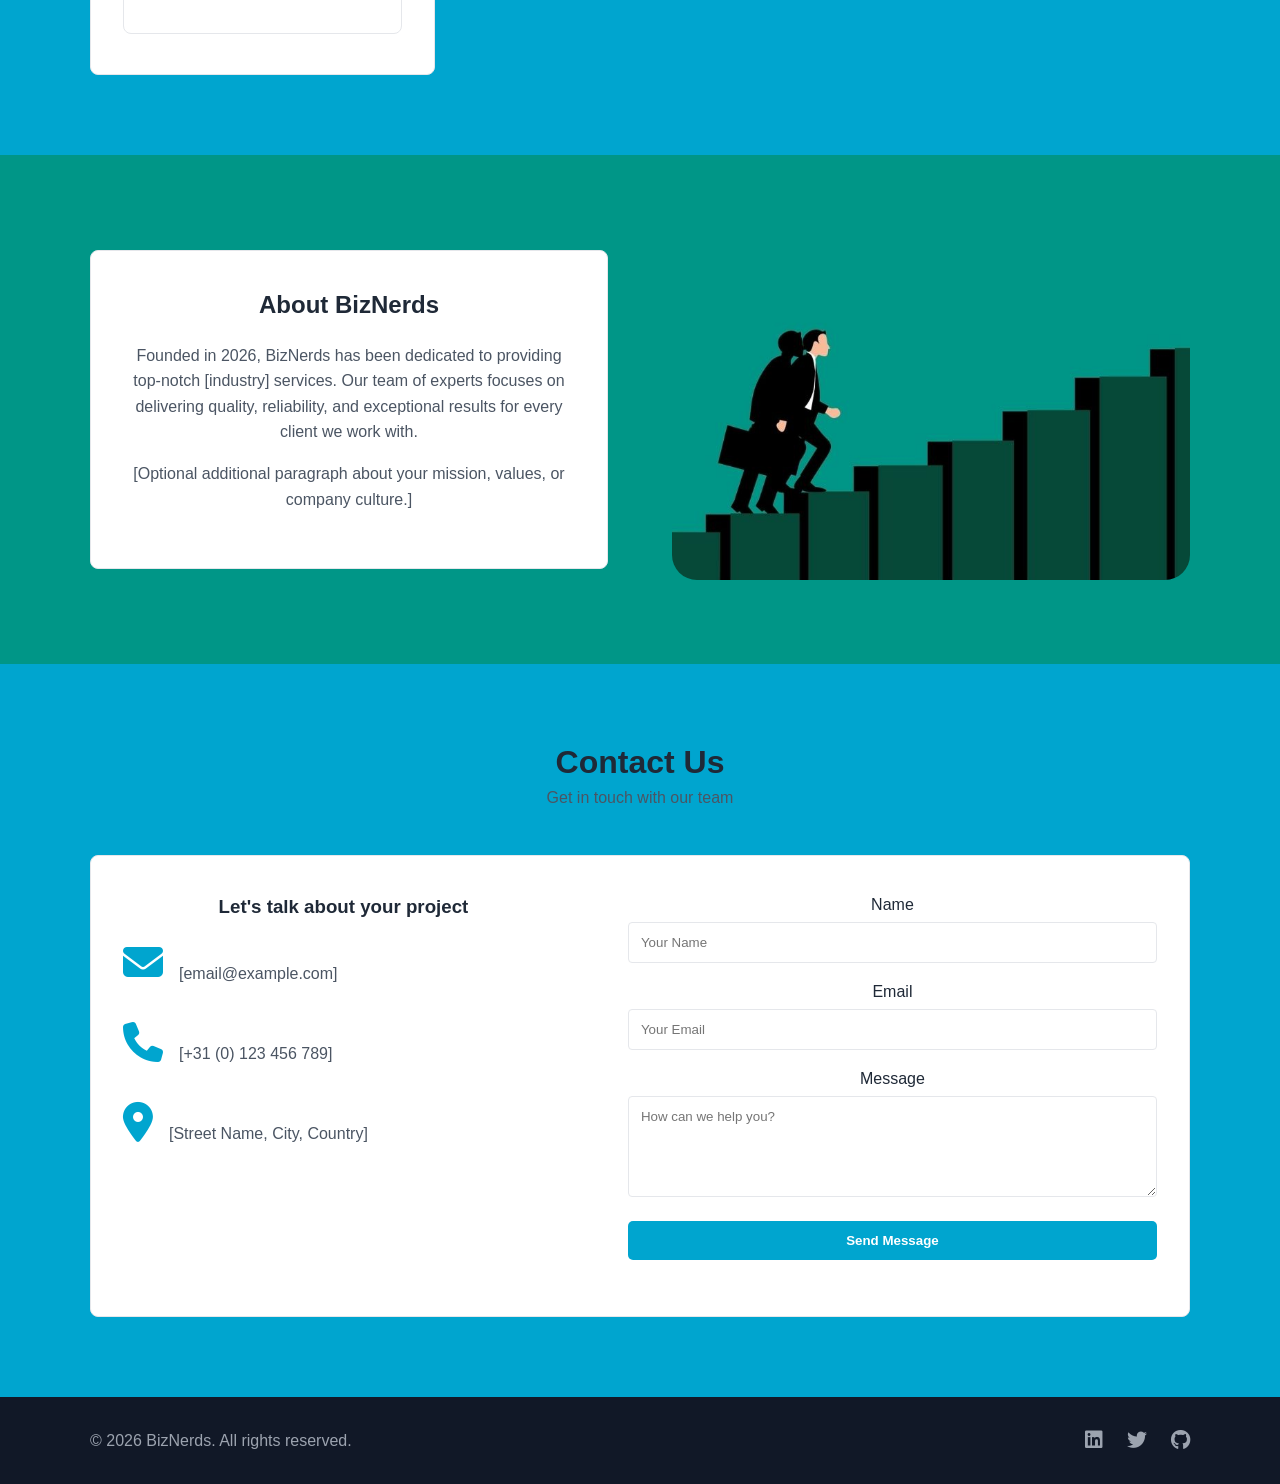
==== commit 8c525cf9: "Funny little easter egg" ====
--- a/index.html
+++ b/index.html
@@ -4,9 +4,8 @@
 <head>
     <meta charset="UTF-8">
     <meta name="viewport" content="width=device-width, initial-scale=1.0">
-    <title>BizNerds - [Tagline / Short Description]</title>
+    <title>BizNerds - Empowering Your Business</title>
     <link rel="stylesheet" href="style.css">
-    <!-- FontAwesome for icons -->
     <link rel="stylesheet" href="https://cdnjs.cloudflare.com/ajax/libs/font-awesome/6.4.0/css/all.min.css">
 </head>
 
@@ -48,7 +47,7 @@
         <div class="container">
             <div class="section-title">
                 <h2>NFC's</h2>
-                <p>What we can do for you</p>
+                <p>What're ye buyin'?</p>
             </div>
             <div class="services-grid">
                 <div class="service-card">
@@ -120,7 +119,7 @@
                     </div>
                     <div class="form-group">
                         <label for="message">Message</label>
-                        <textarea id="message" rows="5" placeholder="How can we help you?" required></textarea>
+                        <textarea id="message" rows="5" placeholder="How can we help you?" style="text-overflow: ellipsis;" required></textarea>
                     </div>
                     <button type="submit" class="btn btn-primary btn-block">Send Message</button>
                     <p id="formStatus" class="form-status"></p>
